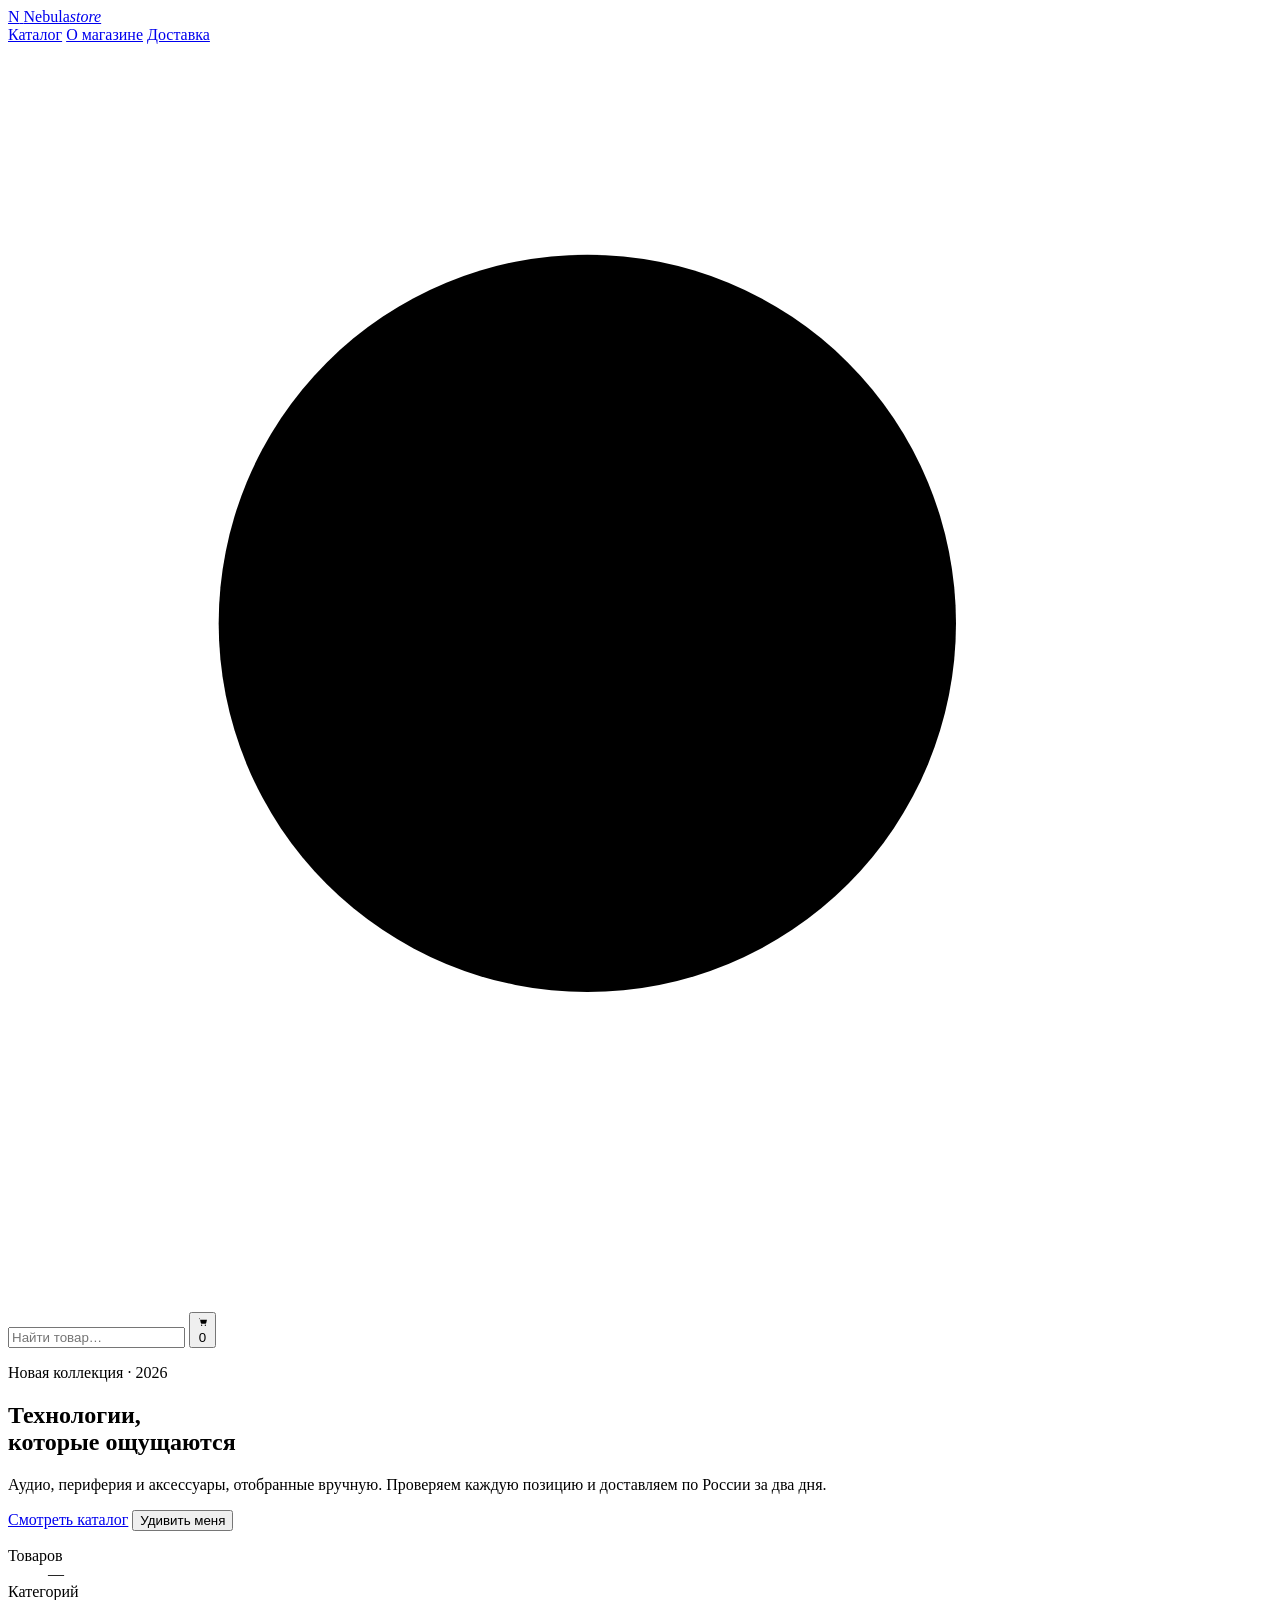
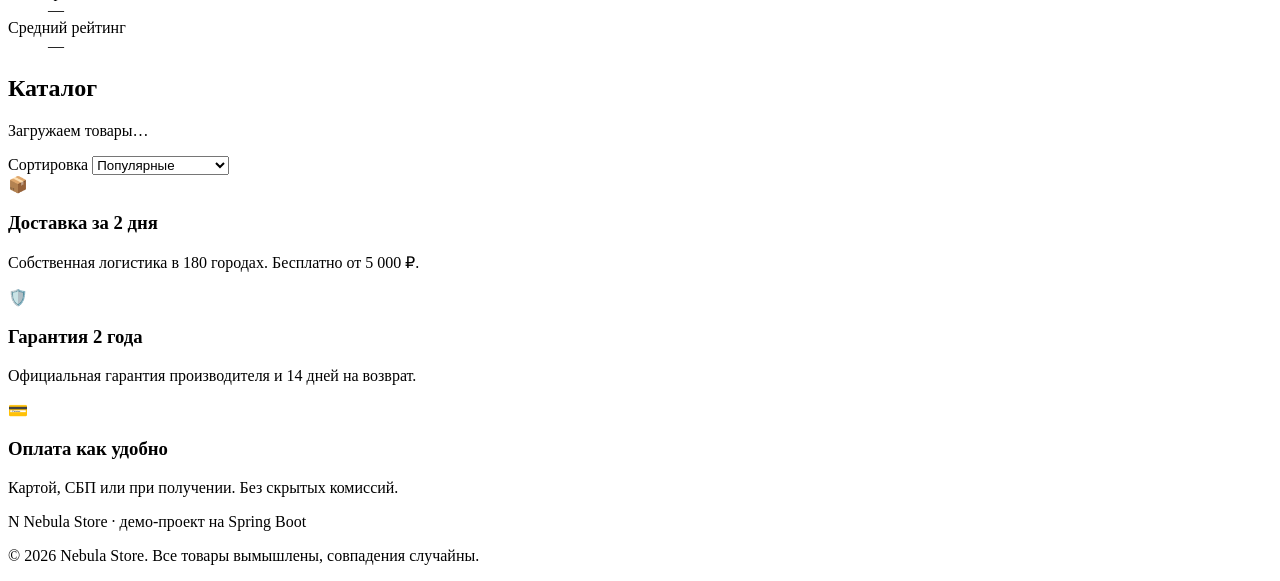
==== src/main/resources/static/index.html @ 96b10414 "feat(web): dark storefront with catalog browsing and product dialog Single-page storefront served fr" ====
<!DOCTYPE html>
<html lang="ru">
<head>
    <meta charset="UTF-8">
    <meta name="viewport" content="width=device-width, initial-scale=1">
    <title>Nebula Store — технологии, которые ощущаются</title>
    <meta name="description"
          content="Nebula Store — демо-магазин электроники: аудио, клавиатуры, мониторы, носимые устройства и аксессуары.">
    <link rel="icon" href="/favicon.svg" type="image/svg+xml">
    <link rel="stylesheet" href="/css/styles.css">
</head>
<body>
<div class="aurora" aria-hidden="true">
    <span class="aurora__blob aurora__blob--one"></span>
    <span class="aurora__blob aurora__blob--two"></span>
    <span class="aurora__blob aurora__blob--three"></span>
</div>

<header class="site-header">
    <a class="brand" href="/" aria-label="Nebula Store, на главную">
        <span class="brand__mark">N</span>
        <span class="brand__text">Nebula<em>store</em></span>
    </a>

    <nav class="site-nav" aria-label="Основная навигация">
        <a href="#catalog" class="site-nav__link is-active">Каталог</a>
        <a href="#about" class="site-nav__link">О магазине</a>
        <a href="#delivery" class="site-nav__link">Доставка</a>
    </nav>

    <div class="header-actions">
        <label class="search">
            <svg class="search__icon" viewBox="0 0 24 24" aria-hidden="true">
                <circle cx="11" cy="11" r="7"></circle>
                <path d="m20 20-3.5-3.5"></path>
            </svg>
            <input id="search-input" class="search__input" type="search" placeholder="Найти товар…"
                   autocomplete="off" aria-label="Поиск по каталогу">
        </label>

        <button id="cart-button" class="cart-button" type="button" aria-label="Корзина">
            <svg viewBox="0 0 24 24" aria-hidden="true">
                <path d="M4 5h2l2.2 10.2a2 2 0 0 0 2 1.6h7.7a2 2 0 0 0 2-1.6L21.5 8H7"></path>
                <circle cx="10" cy="20" r="1.4"></circle>
                <circle cx="18" cy="20" r="1.4"></circle>
            </svg>
            <span id="cart-count" class="cart-button__badge" data-count="0">0</span>
        </button>
    </div>
</header>

<main>
    <section class="hero">
        <p class="hero__eyebrow"><span class="pulse-dot" aria-hidden="true"></span> Новая коллекция · 2026</p>
        <h1 class="hero__title">Технологии,<br>которые <span class="gradient-text">ощущаются</span></h1>
        <p class="hero__lead">
            Аудио, периферия и аксессуары, отобранные вручную. Проверяем каждую позицию
            и доставляем по России за два дня.
        </p>
        <div class="hero__actions">
            <a class="btn btn--primary" href="#catalog">Смотреть каталог</a>
            <button id="hero-shuffle" class="btn btn--ghost" type="button">Удивить меня</button>
        </div>
        <dl class="hero__stats">
            <div class="stat">
                <dt>Товаров</dt>
                <dd id="stat-products">—</dd>
            </div>
            <div class="stat">
                <dt>Категорий</dt>
                <dd id="stat-categories">—</dd>
            </div>
            <div class="stat">
                <dt>Средний рейтинг</dt>
                <dd id="stat-rating">—</dd>
            </div>
        </dl>
    </section>

    <section id="catalog" class="catalog">
        <div class="catalog__head">
            <div>
                <h2 class="section-title">Каталог</h2>
                <p id="catalog-subtitle" class="muted">Загружаем товары…</p>
            </div>
            <label class="sort">
                <span>Сортировка</span>
                <select id="sort-select" class="sort__select">
                    <option value="popular">Популярные</option>
                    <option value="price_asc">Сначала дешёвые</option>
                    <option value="price_desc">Сначала дорогие</option>
                    <option value="rating">По рейтингу</option>
                    <option value="name">По названию</option>
                </select>
            </label>
        </div>

        <div id="category-chips" class="chips" role="group" aria-label="Фильтр по категориям"></div>

        <div id="product-grid" class="grid" aria-live="polite"></div>

        <div id="empty-state" class="empty" hidden>
            <p class="empty__icon" aria-hidden="true">🛰️</p>
            <h3>Ничего не нашлось</h3>
            <p class="muted">Попробуйте изменить запрос или сбросить фильтры.</p>
            <button id="reset-filters" class="btn btn--ghost" type="button">Сбросить фильтры</button>
        </div>
    </section>

    <section id="about" class="features">
        <article class="feature">
            <span class="feature__icon" aria-hidden="true">📦</span>
            <h3>Доставка за 2 дня</h3>
            <p class="muted">Собственная логистика в 180 городах. Бесплатно от 5 000 ₽.</p>
        </article>
        <article class="feature">
            <span class="feature__icon" aria-hidden="true">🛡️</span>
            <h3>Гарантия 2 года</h3>
            <p class="muted">Официальная гарантия производителя и 14 дней на возврат.</p>
        </article>
        <article id="delivery" class="feature">
            <span class="feature__icon" aria-hidden="true">💳</span>
            <h3>Оплата как удобно</h3>
            <p class="muted">Картой, СБП или при получении. Без скрытых комиссий.</p>
        </article>
    </section>
</main>

<footer class="site-footer">
    <div class="site-footer__brand">
        <span class="brand__mark">N</span>
        <span>Nebula Store · демо-проект на Spring Boot</span>
    </div>
    <p class="muted small">© 2026 Nebula Store. Все товары вымышлены, совпадения случайны.</p>
</footer>

<dialog id="product-dialog" class="dialog" aria-labelledby="dialog-title">
    <div id="dialog-body" class="dialog__body"></div>
</dialog>

<div id="toasts" class="toasts" role="status" aria-live="polite"></div>

<script src="/js/app.js" defer></script>
</body>
</html>
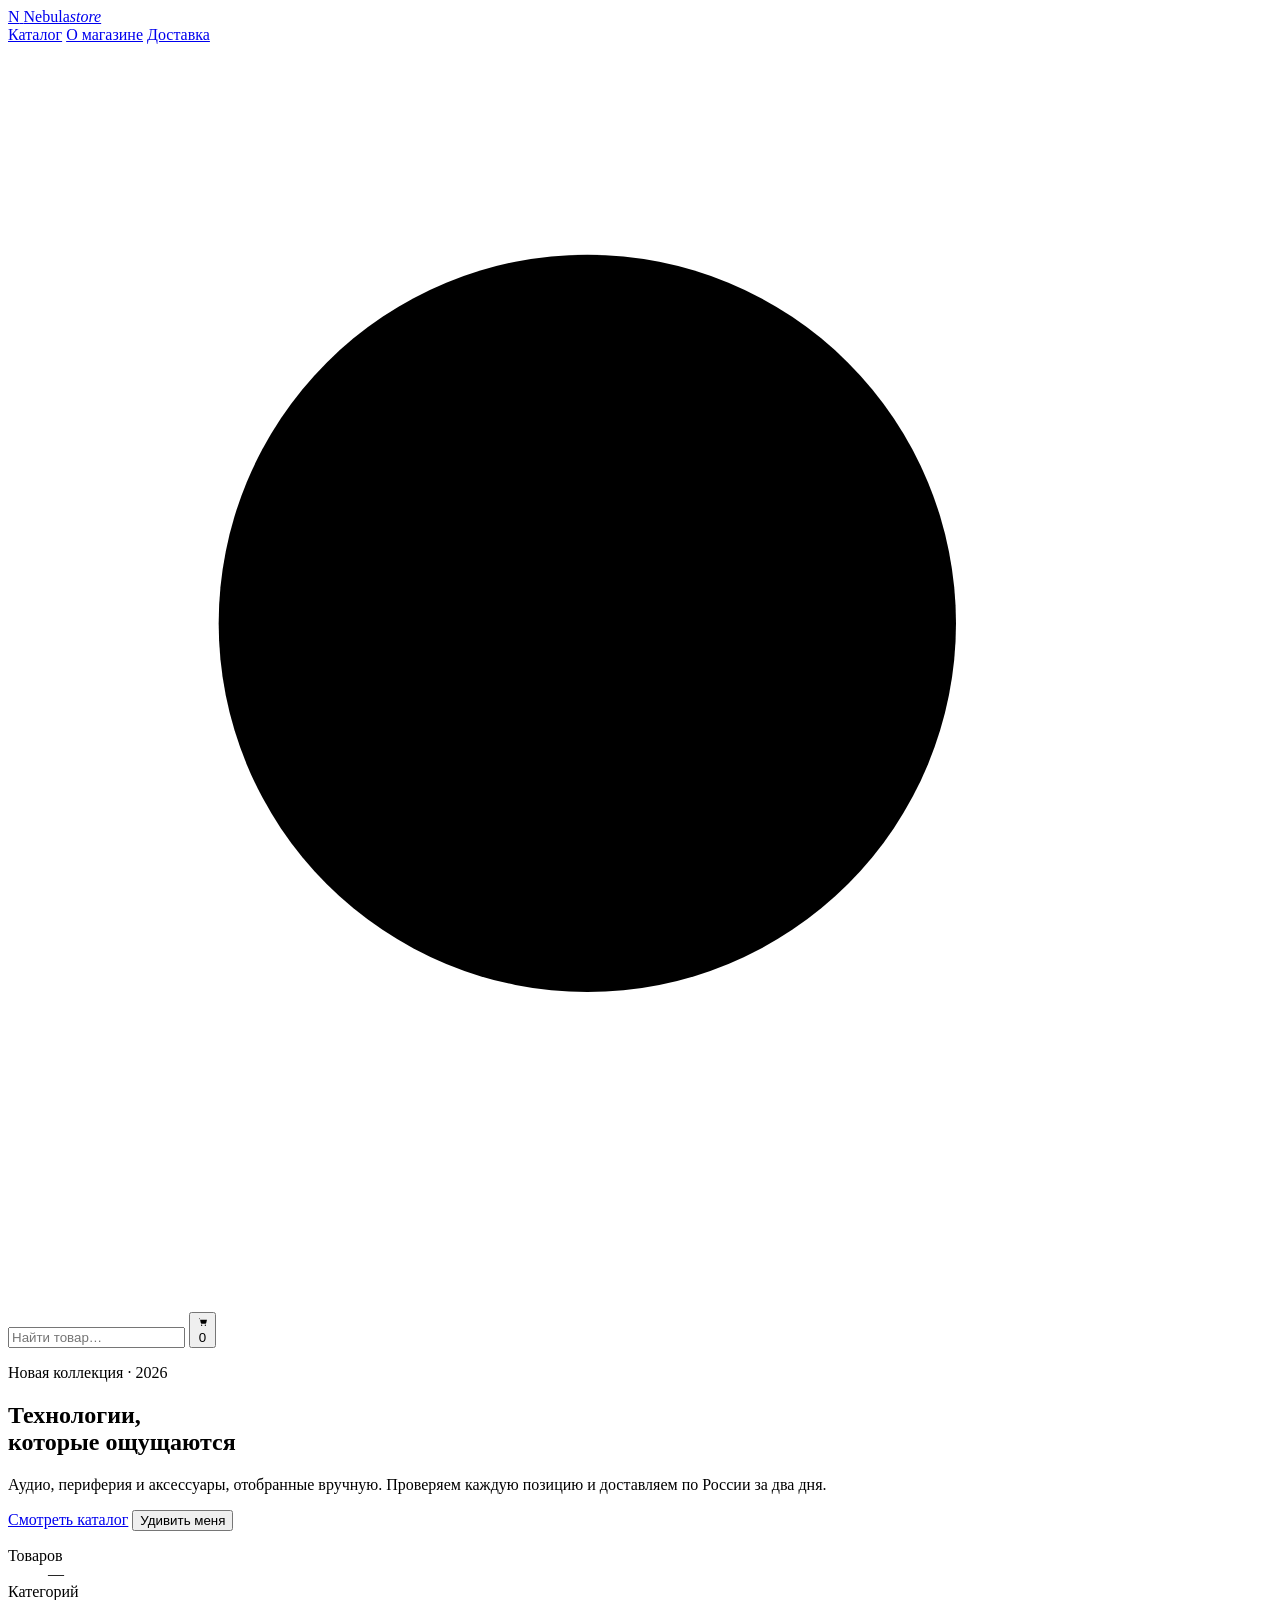
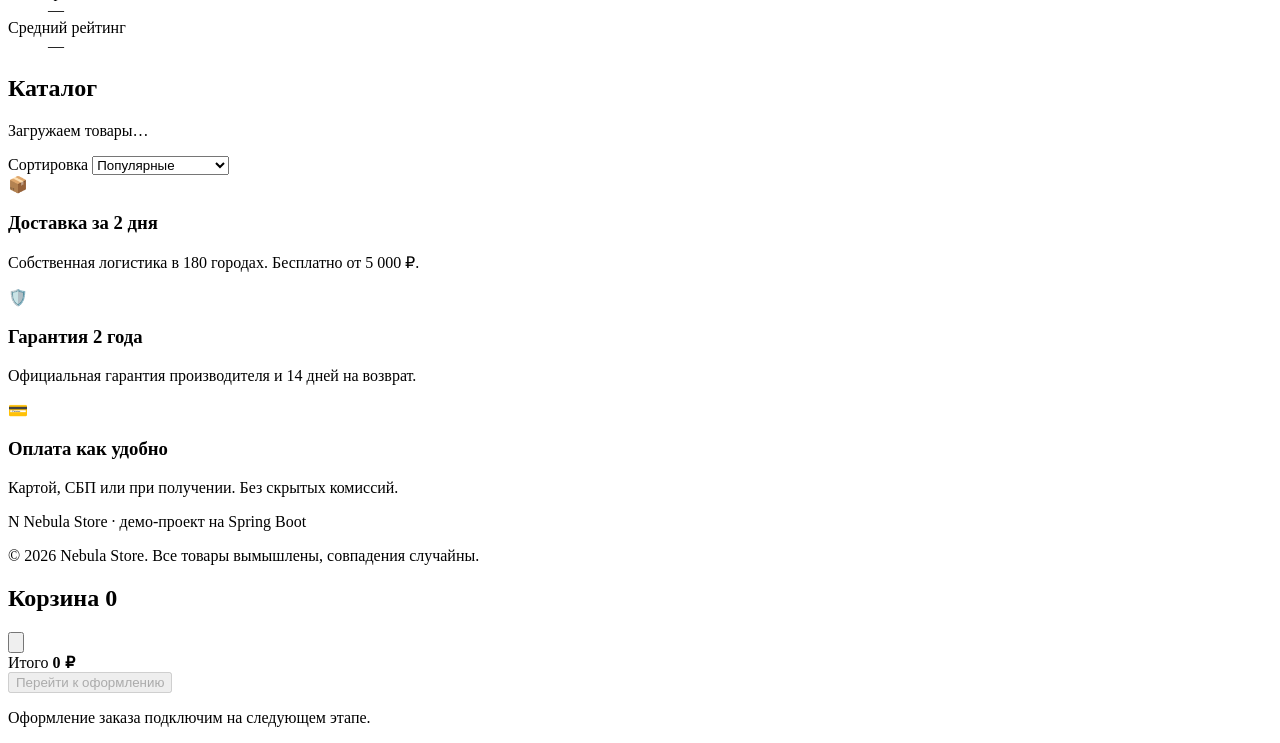
==== commit 9ac890e3: "feat(web): cart drawer with badge, steppers and quick add Adds a slide-in cart drawer with quantity " ====
--- a/src/main/resources/static/index.html
+++ b/src/main/resources/static/index.html
@@ -38,7 +38,8 @@
                    autocomplete="off" aria-label="Поиск по каталогу">
         </label>
 
-        <button id="cart-button" class="cart-button" type="button" aria-label="Корзина">
+        <button id="cart-button" class="cart-button" type="button" aria-label="Корзина"
+                aria-expanded="false" aria-controls="cart-drawer">
             <svg viewBox="0 0 24 24" aria-hidden="true">
                 <path d="M4 5h2l2.2 10.2a2 2 0 0 0 2 1.6h7.7a2 2 0 0 0 2-1.6L21.5 8H7"></path>
                 <circle cx="10" cy="20" r="1.4"></circle>
@@ -138,6 +139,32 @@
     <div id="dialog-body" class="dialog__body"></div>
 </dialog>
 
+<div id="cart-backdrop" class="backdrop" hidden></div>
+
+<aside id="cart-drawer" class="drawer" tabindex="-1" aria-labelledby="cart-title" aria-hidden="true">
+    <header class="drawer__head">
+        <h2 id="cart-title" class="drawer__title">
+            Корзина <span id="drawer-count" class="drawer__count">0</span>
+        </h2>
+        <button class="drawer__close" type="button" data-action="close-cart" aria-label="Закрыть корзину">
+            <svg viewBox="0 0 24 24" aria-hidden="true"><path d="M6 6l12 12M18 6L6 18"></path></svg>
+        </button>
+    </header>
+
+    <div id="cart-lines" class="cart-lines" aria-live="polite"></div>
+
+    <footer class="drawer__foot">
+        <div class="drawer__total">
+            <span>Итого</span>
+            <strong id="cart-subtotal">0 ₽</strong>
+        </div>
+        <button id="checkout-button" class="btn btn--primary btn--block" type="button" disabled>
+            Перейти к оформлению
+        </button>
+        <p class="muted small drawer__note">Оформление заказа подключим на следующем этапе.</p>
+    </footer>
+</aside>
+
 <div id="toasts" class="toasts" role="status" aria-live="polite"></div>
 
 <script src="/js/app.js" defer></script>
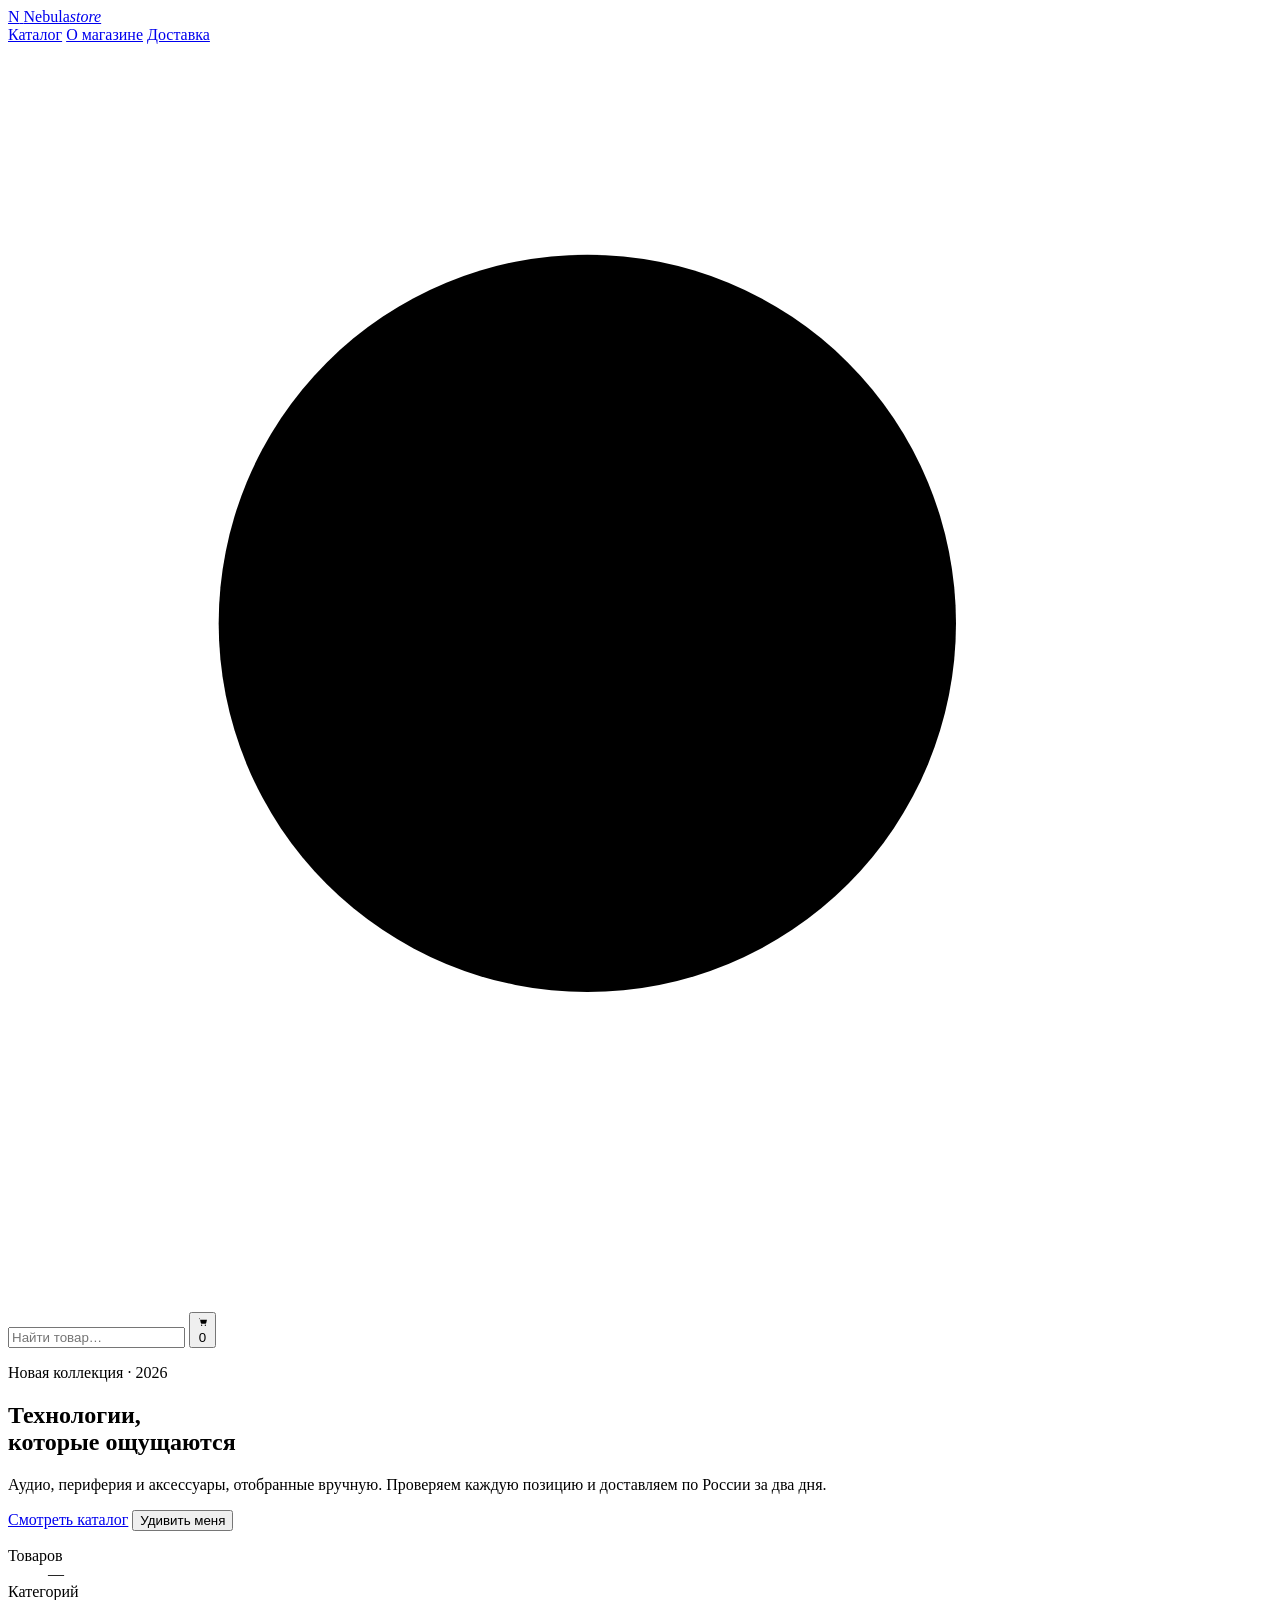
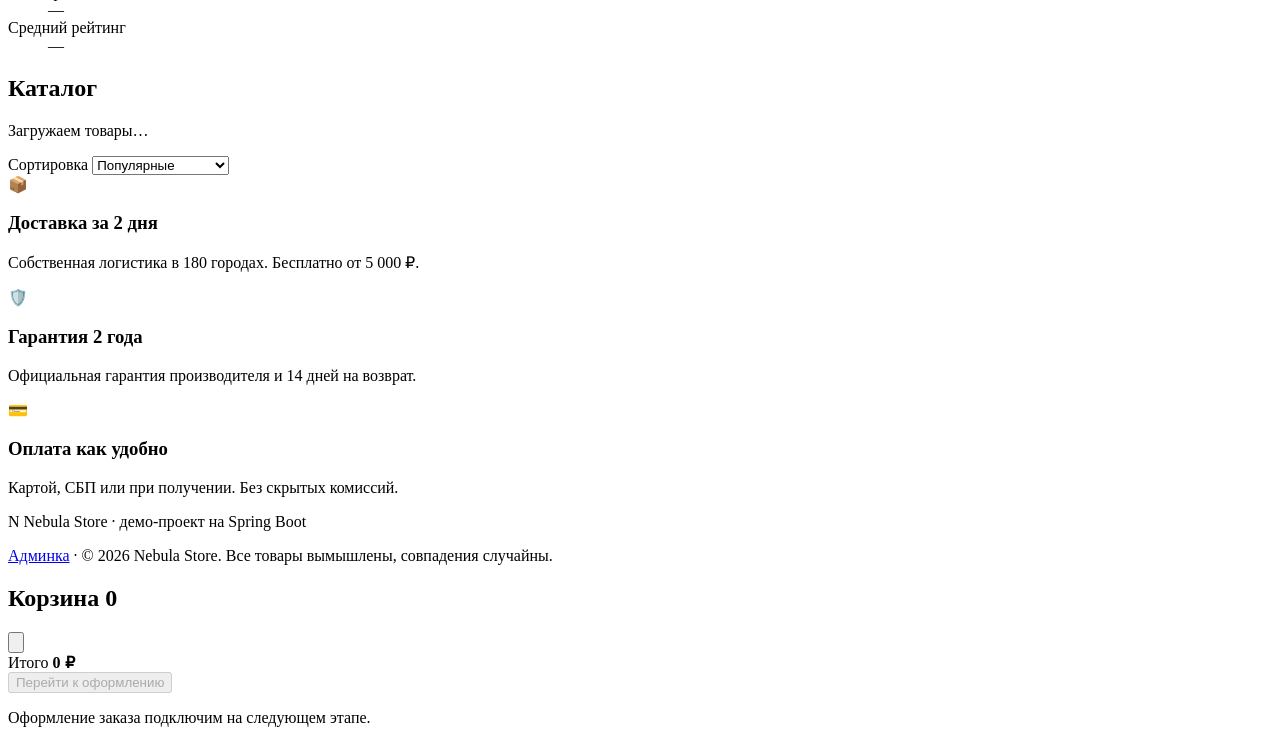
==== commit 4f5941e1: "feat(web): admin dashboard for orders and statistics Adds /admin with a token gate (stored in sessio" ====
--- a/src/main/resources/static/index.html
+++ b/src/main/resources/static/index.html
@@ -132,7 +132,10 @@
         <span class="brand__mark">N</span>
         <span>Nebula Store · демо-проект на Spring Boot</span>
     </div>
-    <p class="muted small">© 2026 Nebula Store. Все товары вымышлены, совпадения случайны.</p>
+    <p class="muted small">
+        <a class="site-footer__link" href="/admin">Админка</a> ·
+        © 2026 Nebula Store. Все товары вымышлены, совпадения случайны.
+    </p>
 </footer>
 
 <dialog id="product-dialog" class="dialog" aria-labelledby="dialog-title">
@@ -165,6 +168,10 @@
     </footer>
 </aside>
 
+<dialog id="checkout-dialog" class="dialog dialog--checkout" tabindex="-1" aria-labelledby="checkout-title">
+    <div id="checkout-body" class="checkout-body"></div>
+</dialog>
+
 <div id="toasts" class="toasts" role="status" aria-live="polite"></div>
 
 <script src="/js/app.js" defer></script>
